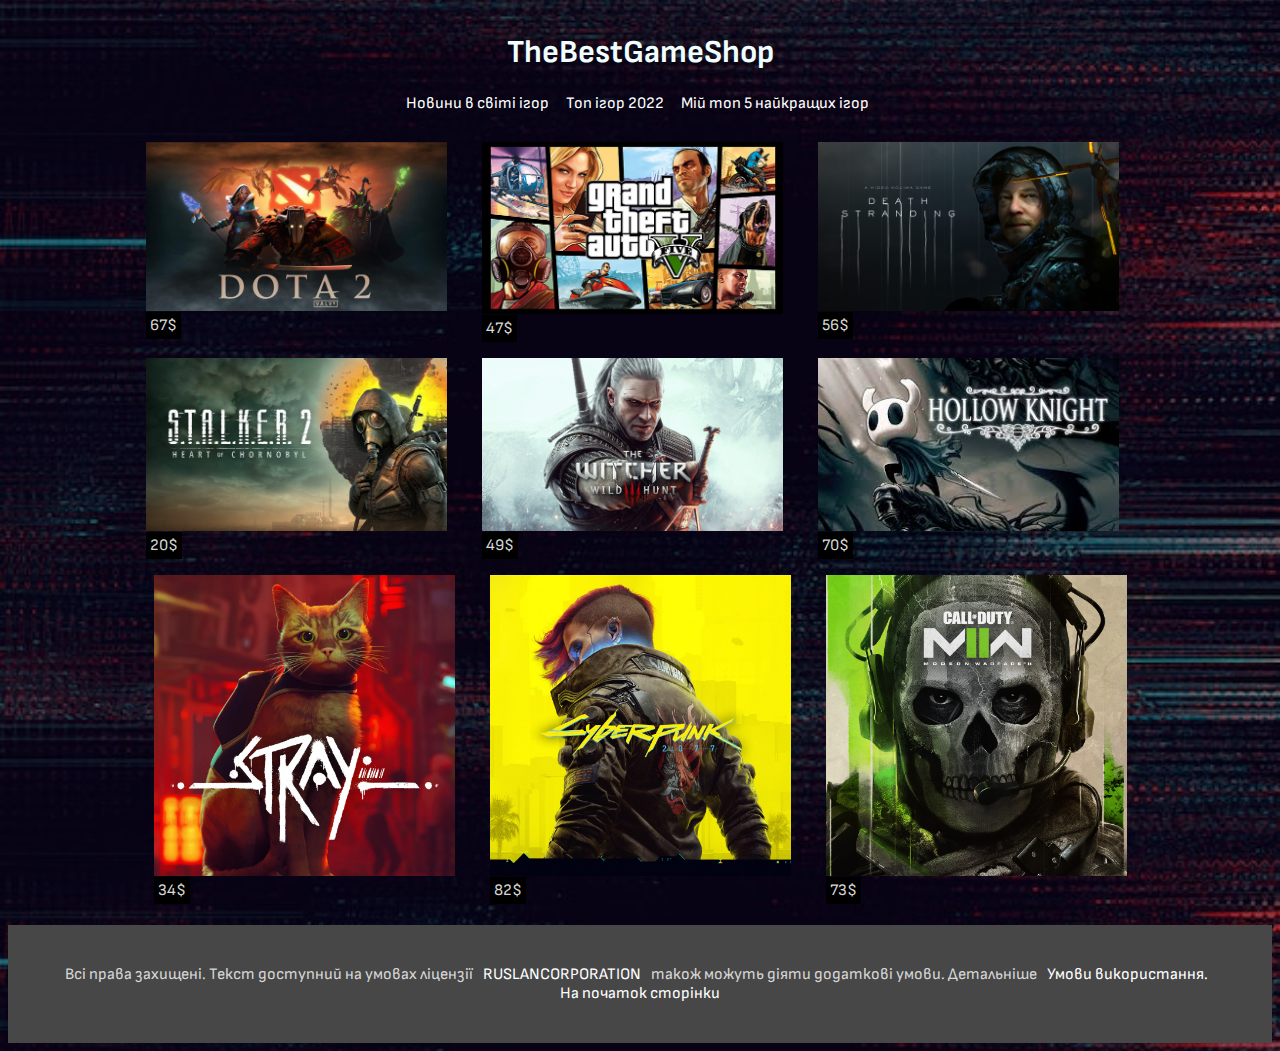
==== index.html @ ba3c93d4 "file" ====
<!DOCTYPE html>
<html lang="en">
<head>
    <meta charset="UTF-8">
    <meta http-equiv="X-UA-Compatible" content="IE=edge">
    <meta name="viewport" content="width=device-width, initial-scale=1.0">
    <link rel="preconnect" href="https://fonts.googleapis.com">
<link rel="preconnect" href="https://fonts.gstatic.com" crossorigin>
<link href="https://fonts.googleapis.com/css2?family=Sofia+Sans:ital,wght@0,100;0,200;0,300;0,400;0,500;0,600;0,700;0,800;0,900;1,100;1,200;1,300;1,400;1,500;1,600;1,700;1,800;1,900&display=swap" rel="stylesheet">
    <link rel="stylesheet" href="style.css">
    <title>Document</title>
</head>
<body>
    <header id="header">
        <h1 class="head">TheBestGameShop</h1>
       <div class="headlist">
            <span> <a href="page2.html" > Новини в світі ігор</a> </span>
            <span> <a href="page3.html" >Топ ігор 2022</a></span>
            <span> <a href="page4.html" > Мій топ 5 найкращих ігор </a></span>
       </div> 
    </header>
    <article class="content">
        <div class="gm1" >
            
                <div class="card-content-img">
                    <img src="./dota.jpeg" alt="">
                </div>
                <div class="card-text">
                    <p>
                        67$
                    </p>
                </div>
             
        </div>
        <div class="gm1" >
            
                <div class="card-content-img">
                    <img src="./gta.jpg" alt="">
                </div>
                <div class="card-text">
                    <p>
                        47$
                    </p>
                </div>
             
            
        </div>
        <div class="gm1" >
            
            <div class="card-content-img">
                <img src="./ds.jpg" alt="">
            </div>
            <div class="card-text">
                <p>
                    56$
                </p>
            </div>
         
        
    </div>
    <div class="gm1" >
            
        <div class="card-content-img">
            <img src="./st2.jpg" alt="">
        </div>
        <div class="card-text">
            <p>
                20$
            </p>
        </div>
    </div>
        <div class="gm1" >
            
            <div class="card-content-img">
                <img src="./thewitcher.jpg" alt="">
            </div>
            <div class="card-text">
                <p>
                    49$
                </p>
            </div>
        </div>
            <div class="gm1" >
            
                <div class="card-content-img">
                    <img src="./hk.jfif" alt="">
                </div>
                <div class="card-text">
                    <p>
                        70$
                    </p>
                </div>
            </div>
            <div class="gm1" >
            
                <div class="card-content-img">
                    <img src="./stray.jpg" alt="">
                </div>
                <div class="card-text">
                    <p>
                        34$
                    </p>
                </div>
            </div>
            <div class="gm1" >
            
                <div class="card-content-img">
                    <img src="./CBP.jpg" alt="">
                </div>
                <div class="card-text">
                    <p>
                        82$
                    </p>
                </div>
            </div>
            <div class="gm1" >
            
                <div class="card-content-img">
                    <img src="./COD.jfif" alt="">
                </div>
                <div class="card-text">
                    <p>
                        73$
                    </p>
                </div>
            </div>
    
</article>
    
    <footer>
         <p class="r">Всі права захищені. Текст доступний на умовах ліцензії <a> RUSLANCORPORATION</a> також можуть діяти додаткові умови. Детальніше <a href=""> Умови використання.</a> </p> <br>
         <p class="p1"><a href="#header">На початок сторінки</a></p> 
        </footer>
</body>
</html>
---- style.css ----
body{
background-image: url(img.jpg);
background-size: 100%;
font-family: 'Sofia Sans', sans-serif;
}
article{
    padding: 15px 30px;
    
}
header{
    margin: 0;
    padding: 4px;
    text-align: center;
}
.head{
    color: azure;
}

.headlist{
    display:inline;
    margin-right: 5px;
    
    padding: 3px;
    
}
.card-content-img>img{
    width: 100%;
    max-height: 350px;
    object-fit: cover;
}

a{
    color:WHITE;
    text-decoration: none;
    margin: 7px;
}
    a:hover{
        color:rgb(208, 206, 206) ;
    }
p{
    margin: 0;
    padding: 4px;
    background-color: rgb(0, 0, 0);
    display: inline;
    color: rgb(214, 214, 214);
}
    footer{
        text-align: center;
        background-color: rgb(71, 71, 71);
        padding: 40px;
    }   
        .r{
            background-color:rgb(71, 71, 71) ;
        }

    .content{
        display: flex;
        justify-content: center;
        flex-wrap: wrap;
    }
    .gm1 {
        width: 25%;  
        padding: 10px;
        color: white;
    transform: scale(1);
    transition: transform 0.7s;
    }
    .gm1:not(:last-child) {
        margin-right: 15px;
      } 
    .game{

    }
    .price1{
        
        
        color: rgb(255, 255, 255);
    }
    .gm1:hover{
        transform: scale(1.2);
    }
    .p1{
        color: rgb(255, 255, 255);
        background-color: rgb(71, 71, 71);
    }
    @media screen and (max-width:843px) {
    .content{
        flex-direction: column;
        align-items: center;
    }
    .gm1{
        width: 100%;
    }

}
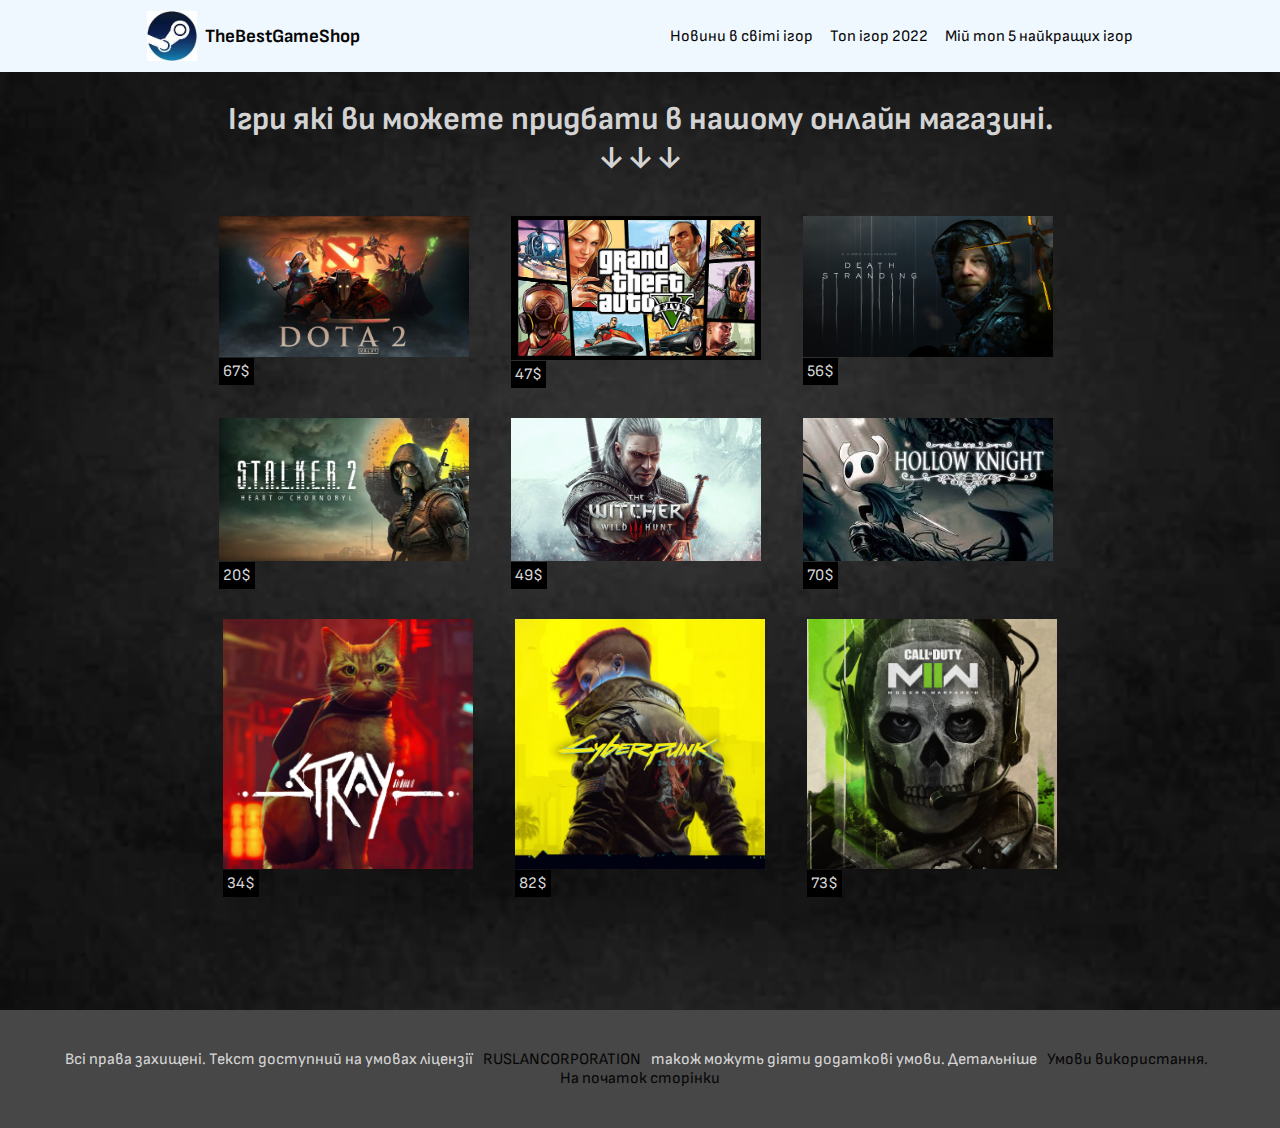
==== commit 245bd797: "hello" ====
--- a/index.html
+++ b/index.html
@@ -10,18 +10,28 @@
     <link rel="stylesheet" href="style.css">
     <title>Document</title>
 </head>
+
+
 <body>
     <header id="header">
-        <h1 class="head">TheBestGameShop</h1>
+    <div class="container"><div class="logo"><a href="index.html"><img src="steam.jfif" width="50" height="50"> <h3 class="head">TheBestGameShop</h3></a></div> 
        <div class="headlist">
+<svg xmlns="
+http://www.w3.org/2000/svg
+" width="34" height="34" fill="currentColor" class="bi bi-list" viewBox="0 0 16 16">
+  <path fill-rule="evenodd" d="M2.5 12a.5.5 0 0 1 .5-.5h10a.5.5 0 0 1 0 1H3a.5.5 0 0 1-.5-.5zm0-4a.5.5 0 0 1 .5-.5h10a.5.5 0 0 1 0 1H3a.5.5 0 0 1-.5-.5zm0-4a.5.5 0 0 1 .5-.5h10a.5.5 0 0 1 0 1H3a.5.5 0 0 1-.5-.5z"/>
+</svg> 
             <span> <a href="page2.html" > Новини в світі ігор</a> </span>
             <span> <a href="page3.html" >Топ ігор 2022</a></span>
             <span> <a href="page4.html" > Мій топ 5 найкращих ігор </a></span>
-       </div> 
-    </header>
+       </div>
+    </div> 
+</header>
+ <main>  
+    <h1 align="center">Ігри які ви можете придбати в нашому онлайн магазині.<br>↓↓↓</h1>
     <article class="content">
-        <div class="gm1" >
-            
+        
+            <a href="https://store.steampowered.com/app/570/Dota_2/" class="gm1" target="_blank">
                 <div class="card-content-img">
                     <img src="./dota.jpeg" alt="">
                 </div>
@@ -30,10 +40,10 @@
                         67$
                     </p>
                 </div>
-             
-        </div>
-        <div class="gm1" >
-            
+             </a>
+        
+        
+            <a class="gm1" href="https://store.steampowered.com/app/271590/Grand_Theft_Auto_V/" target="_blank">
                 <div class="card-content-img">
                     <img src="./gta.jpg" alt="">
                 </div>
@@ -42,10 +52,10 @@
                         47$
                     </p>
                 </div>
-             
+             </a>
             
-        </div>
-        <div class="gm1" >
+        
+        <a href="https://store.steampowered.com/app/1850570/DEATH_STRANDING_DIRECTORS_CUT/" target="_blank" class="gm1">
             
             <div class="card-content-img">
                 <img src="./ds.jpg" alt="">
@@ -55,10 +65,11 @@
                     56$
                 </p>
             </div>
+        </a>
          
         
-    </div>
-    <div class="gm1" >
+   
+<a href="https://store.steampowered.com/app/1643320/STALKER_2_Heart_of_Chornobyl/" target="_blank" class="gm1">
             
         <div class="card-content-img">
             <img src="./st2.jpg" alt="">
@@ -68,8 +79,8 @@
                 20$
             </p>
         </div>
-    </div>
-        <div class="gm1" >
+    </a>
+        <a href="https://store.steampowered.com/app/292030/_3/" target="_blank" class="gm1">
             
             <div class="card-content-img">
                 <img src="./thewitcher.jpg" alt="">
@@ -79,8 +90,8 @@
                     49$
                 </p>
             </div>
-        </div>
-            <div class="gm1" >
+        </a>
+            <a href="https://store.steampowered.com/app/367520/Hollow_Knight/" target="_blank" class="gm1">
             
                 <div class="card-content-img">
                     <img src="./hk.jfif" alt="">
@@ -90,8 +101,9 @@
                         70$
                     </p>
                 </div>
-            </div>
-            <div class="gm1" >
+            
+        </a>
+            <a href="https://store.steampowered.com/app/1332010/Stray/" target="_blank" class="gm1">
             
                 <div class="card-content-img">
                     <img src="./stray.jpg" alt="">
@@ -101,8 +113,8 @@
                         34$
                     </p>
                 </div>
-            </div>
-            <div class="gm1" >
+            </a>
+            <a href="https://store.steampowered.com/app/1091500/Cyberpunk_2077/" target="_blank" class="gm1">
             
                 <div class="card-content-img">
                     <img src="./CBP.jpg" alt="">
@@ -112,8 +124,8 @@
                         82$
                     </p>
                 </div>
-            </div>
-            <div class="gm1" >
+            </a>
+            <a href="https://store.steampowered.com/app/1938090/Call_of_Duty_Modern_Warfare_II/" target="_blank" class="gm1">
             
                 <div class="card-content-img">
                     <img src="./COD.jfif" alt="">
@@ -123,13 +135,13 @@
                         73$
                     </p>
                 </div>
-            </div>
+            </a>
     
 </article>
-    
+</main> 
     <footer>
          <p class="r">Всі права захищені. Текст доступний на умовах ліцензії <a> RUSLANCORPORATION</a> також можуть діяти додаткові умови. Детальніше <a href=""> Умови використання.</a> </p> <br>
-         <p class="p1"><a href="#header">На початок сторінки</a></p> 
+         <p class="p1"><a href="">На початок сторінки</a></p> 
         </footer>
 </body>
 </html>--- a/style.css
+++ b/style.css
@@ -1,18 +1,47 @@
 body{
-background-image: url(img.jpg);
+    background-image: url(bg2.jpg);
 background-size: 100%;
 font-family: 'Sofia Sans', sans-serif;
+margin: 0px;
+color: rgb(211, 211, 211);
 }
 article{
-    padding: 15px 30px;
+ 
     
 }
+h3{
+    margin: 0;
+}
+main{
+    
+   max-width: 1000px;
+    margin: 100px auto;
+}
 header{
+    color: rgb(255, 255, 255);
     margin: 0;
-    padding: 4px;
+    padding:4px 0 ;
     text-align: center;
+    position: fixed;
+    top: 0;
+    left: 0;
+    right: 0;
+    background-color: aliceblue;
+    z-index: 30;
 }
-.head{
+.container{
+display: flex;
+    align-items: center;
+    justify-content: space-between;
+    max-width: 1000px;
+    margin: 0 auto;
+}
+.logo>a{
+    display: flex;
+    align-items: center;
+    gap: 8px;
+}
+/*.head{
     color: azure;
 }
 
@@ -21,7 +50,10 @@
     margin-right: 5px;
     
     padding: 3px;
-    
+}
+  */  
+svg{
+    display: none;
 }
 .card-content-img>img{
     width: 100%;
@@ -30,7 +62,7 @@
 }
 
 a{
-    color:WHITE;
+    color:rgb(6, 6, 6);
     text-decoration: none;
     margin: 7px;
 }
@@ -48,6 +80,7 @@
         text-align: center;
         background-color: rgb(71, 71, 71);
         padding: 40px;
+        
     }   
         .r{
             background-color:rgb(71, 71, 71) ;
@@ -92,4 +125,12 @@
         width: 100%;
     }
 
-}    +}   
+@media screen and (max-width:670px) {
+    .headlist>span {
+        display: none;
+    }
+    svg{
+        display: block;
+    }
+} 
